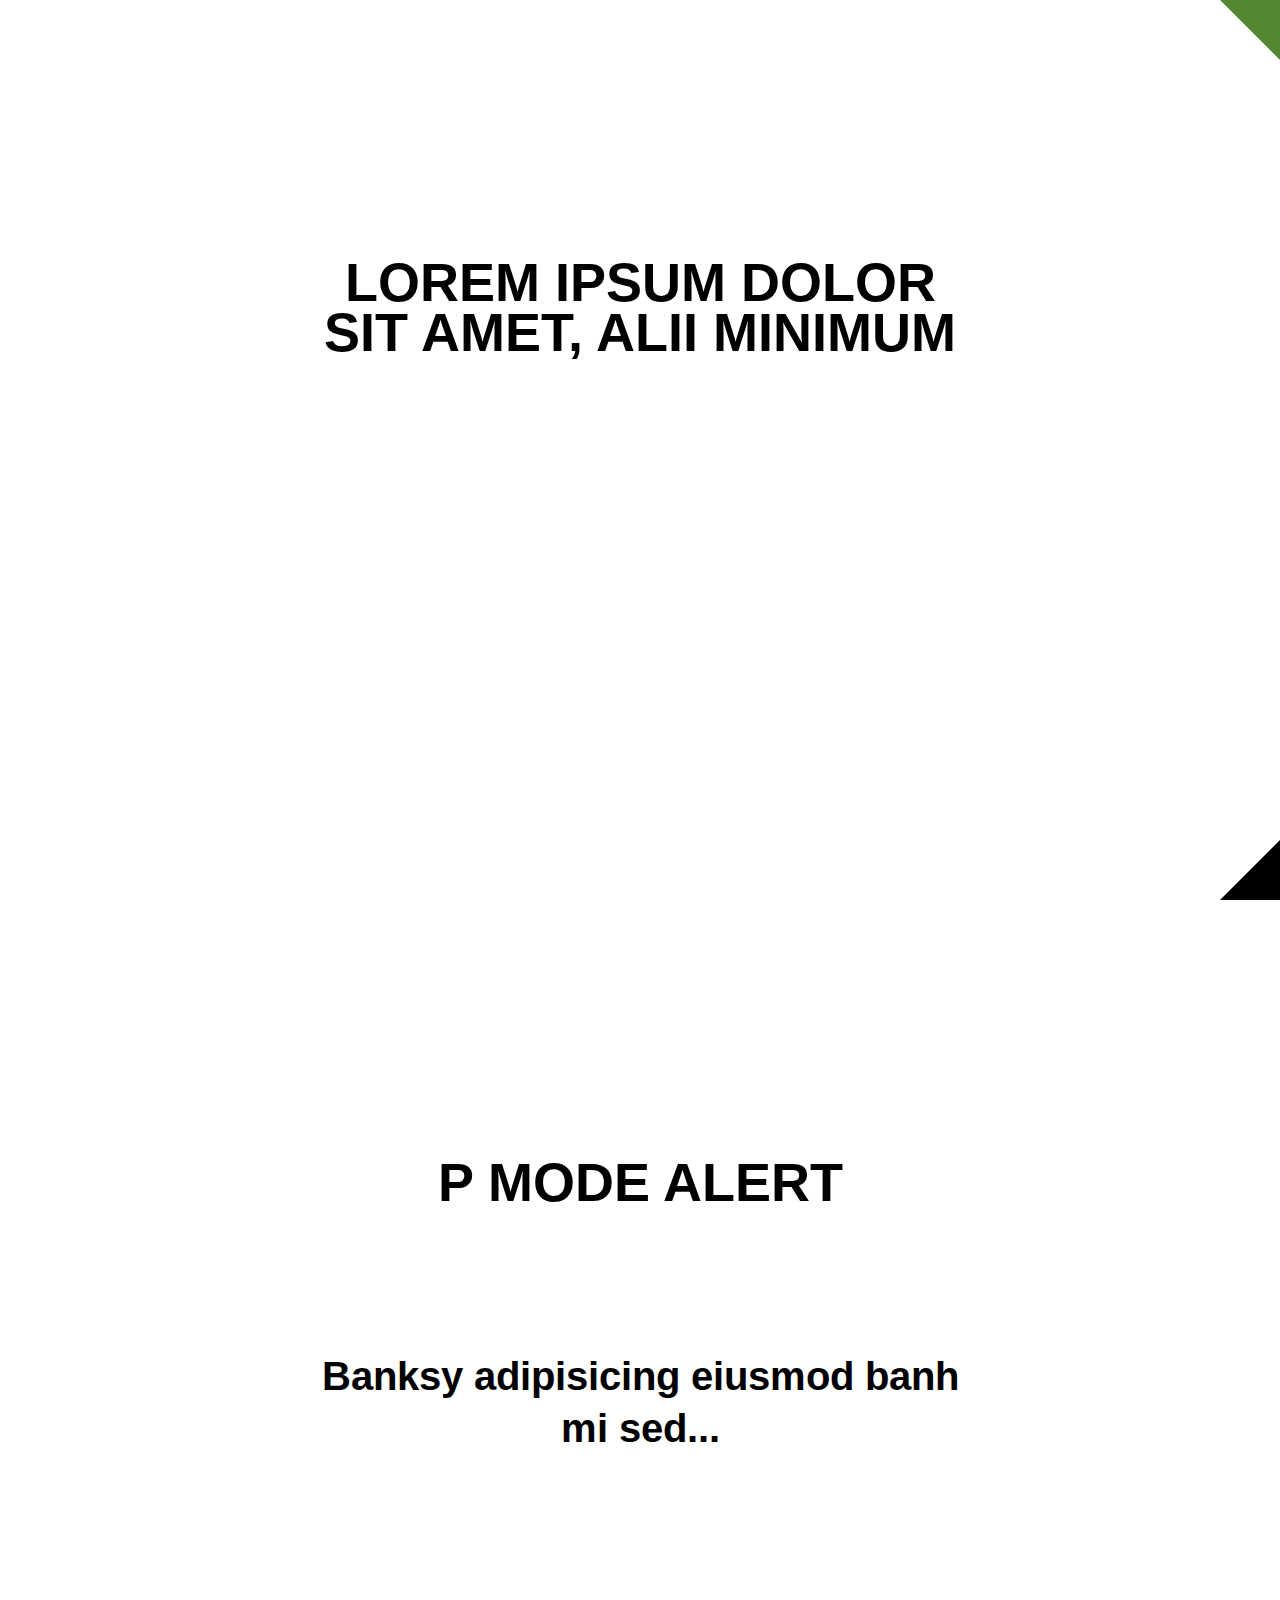
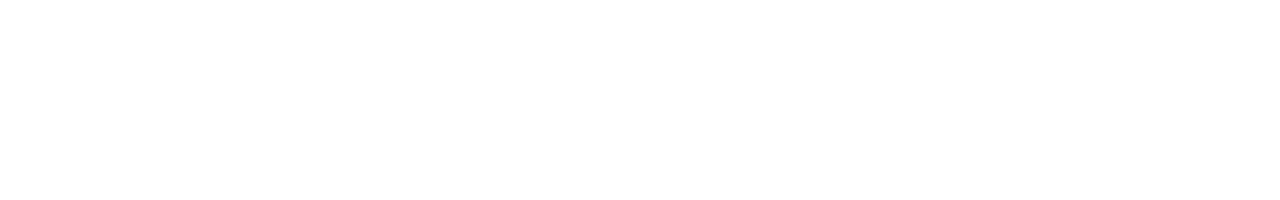
==== index3.html @ 33c34fe2 "v3 is the latest" ====
<!doctype html>
<html>

<head>
  <title>Title</title>
  <link href='http://fonts.googleapis.com/css?family=Arimo:400,700' rel='stylesheet' type='text/css'>
  <!-- <link rel="stylesheet" type="text/css" href="css/animate.css"> -->
  <link rel="stylesheet" type="text/css" href="css/style3.css">
  <script src="http://ajax.googleapis.com/ajax/libs/jquery/1.7.2/jquery.min.js" type="text/javascript" id="jquery"></script>
  <!-- <script type="text/javascript" src="js/jquery.textfill.js"></script> -->
</head>

<!-- http://tympanus.net/codrops/2012/06/12/css-only-responsive-layout-with-smooth-transitions/ -->

<body>

  <div class="container">


                  
    <div class="scroll">
 
        <section class="panel" id="panel-1">
            <h1>V Mode Alert</h1>
            <h2>Banksy adipisicing eiusmod banh mi sed...</h2>
        </section>
         
        <section class="panel color" id="panel-2">
            <h1>Lorem ipsum dolor <br> sit amet, alii minimum</h1>
            <h2><span class="suggestion"></span></h2>
        </section>

        <section class="panel color" id="panel-3">
            <h1>P Mode Alert</h1>
            <h2>Banksy adipisicing eiusmod banh mi sed...</h2>
        </section>
         
 
    </div><!-- // scroll -->

    <div class="veg-click"></div>
    <div class="pk-click"></div>
     
</div><!-- // container -->

    

<!-- <body class="init"> -->

      
<!--     <div class="pk-alert">
      <p class="content">mode activated!!!!</p>
    </div>
    <div class="vegan-alert">
      <p>Vegan mode activated!!!!</p>
    </div> -->
  

  <!--add attribution please https://developer.foursquare.com/docs/venues/links -->

  <script type="text/javascript" src="js/script3.js"></script>
  
  <!-- <script type="text/javascript" src="js/foursquare.js"></script> -->

</body>

</html>
---- css/style3.css ----
/* http://meyerweb.com/eric/tools/css/reset/
   v2.0 | 20110126
   License: none (public domain)
*/

html, body, div, span, applet, object, iframe,
h1, h2, h3, h4, h5, h6, p, blockquote, pre,
a, abbr, acronym, address, big, cite, code,
del, dfn, em, img, ins, kbd, q, s, samp,
small, strike, strong, sub, sup, tt, var,
b, u, i, center,
dl, dt, dd, ol, ul, li,
fieldset, form, label, legend,
table, caption, tbody, tfoot, thead, tr, th, td,
article, aside, canvas, details, embed, 
figure, figcaption, footer, header, hgroup, 
menu, nav, output, ruby, section, summary,
time, mark, audio, video {
	margin: 0;
	padding: 0;
	border: 0;
	font-size: 100%;
	font: inherit;
	vertical-align: baseline;
}
/* HTML5 display-role reset for older browsers */
article, aside, details, figcaption, figure, 
footer, header, hgroup, menu, nav, section {
	display: block;
}
body {
	line-height: 1;
}
ol, ul {
	list-style: none;
}
blockquote, q {
	quotes: none;
}
blockquote:before, blockquote:after,
q:before, q:after {
	content: '';
	content: none;
}
table {
	border-collapse: collapse;
	border-spacing: 0;
}

/*========================================================*/


body {
	overflow: hidden;
}

.container {
	position: absolute;
	width: 100%;
	height: 100%;
	top: 0;
	left: 0;
	font-family: 'Arimo', sans-serif;
	font-weight: 700;
}

/*.container:before {
    content: '';
    position: fixed;
    width: 100%;
    height: 34px;
    background: #e23a6e;
    z-index: 9;
    bottom: 0;
}*/

.scroll, .panel {
	position: relative;
	width: 100%;
	height: 100%;
}

.scroll {
	top: -100%;
	left: 0;
	transition: all 0.3s ease-in-out;
    /* Let's enforce some hardware acceleration */
    -webkit-transform: translate3d(0, 0, 0);
    -webkit-backface-visibility: hidden;
}

.panel{
    background: #fff;
    overflow: hidden;
} 

.veg-click {
	position:absolute;
	top:0;
	right:0;
	width: 0;
	height: 0;
	border-style: solid;
	border-width: 0 60px 60px 0;
	border-color: transparent #558833 transparent transparent;
}

.pk-click {
	position:absolute;
	bottom:0;
	right:0;
	width: 0;
	height: 0;
	border-style: solid;
	border-width: 0 0 60px 60px;
	border-color: transparent transparent #000 transparent;
}

.suggestion, .veg-click, .pk-click {
	cursor: pointer;
}

.panel > h1 {
  position: absolute;
  width: 80%;
  left: 10%;
  margin: -15% 0 0 0;
  padding: 0;
  top: 50%;
  font-size: 54px;
  line-height: 50px;
  text-transform: uppercase;
  text-align: center;
  /*-webkit-backface-visibility: hidden;*/
}

.panel > h2 {
  position: absolute;
  width: 50%;
  left: 25%;
  top: 50%;
  margin: 0 0 0 0;
  padding: 0;
  /*z-index: 2;*/
  font-size: 40px;
  line-height: 52px;
  text-align: center;
  /*-webkit-backface-visibility: hidden;*/
}
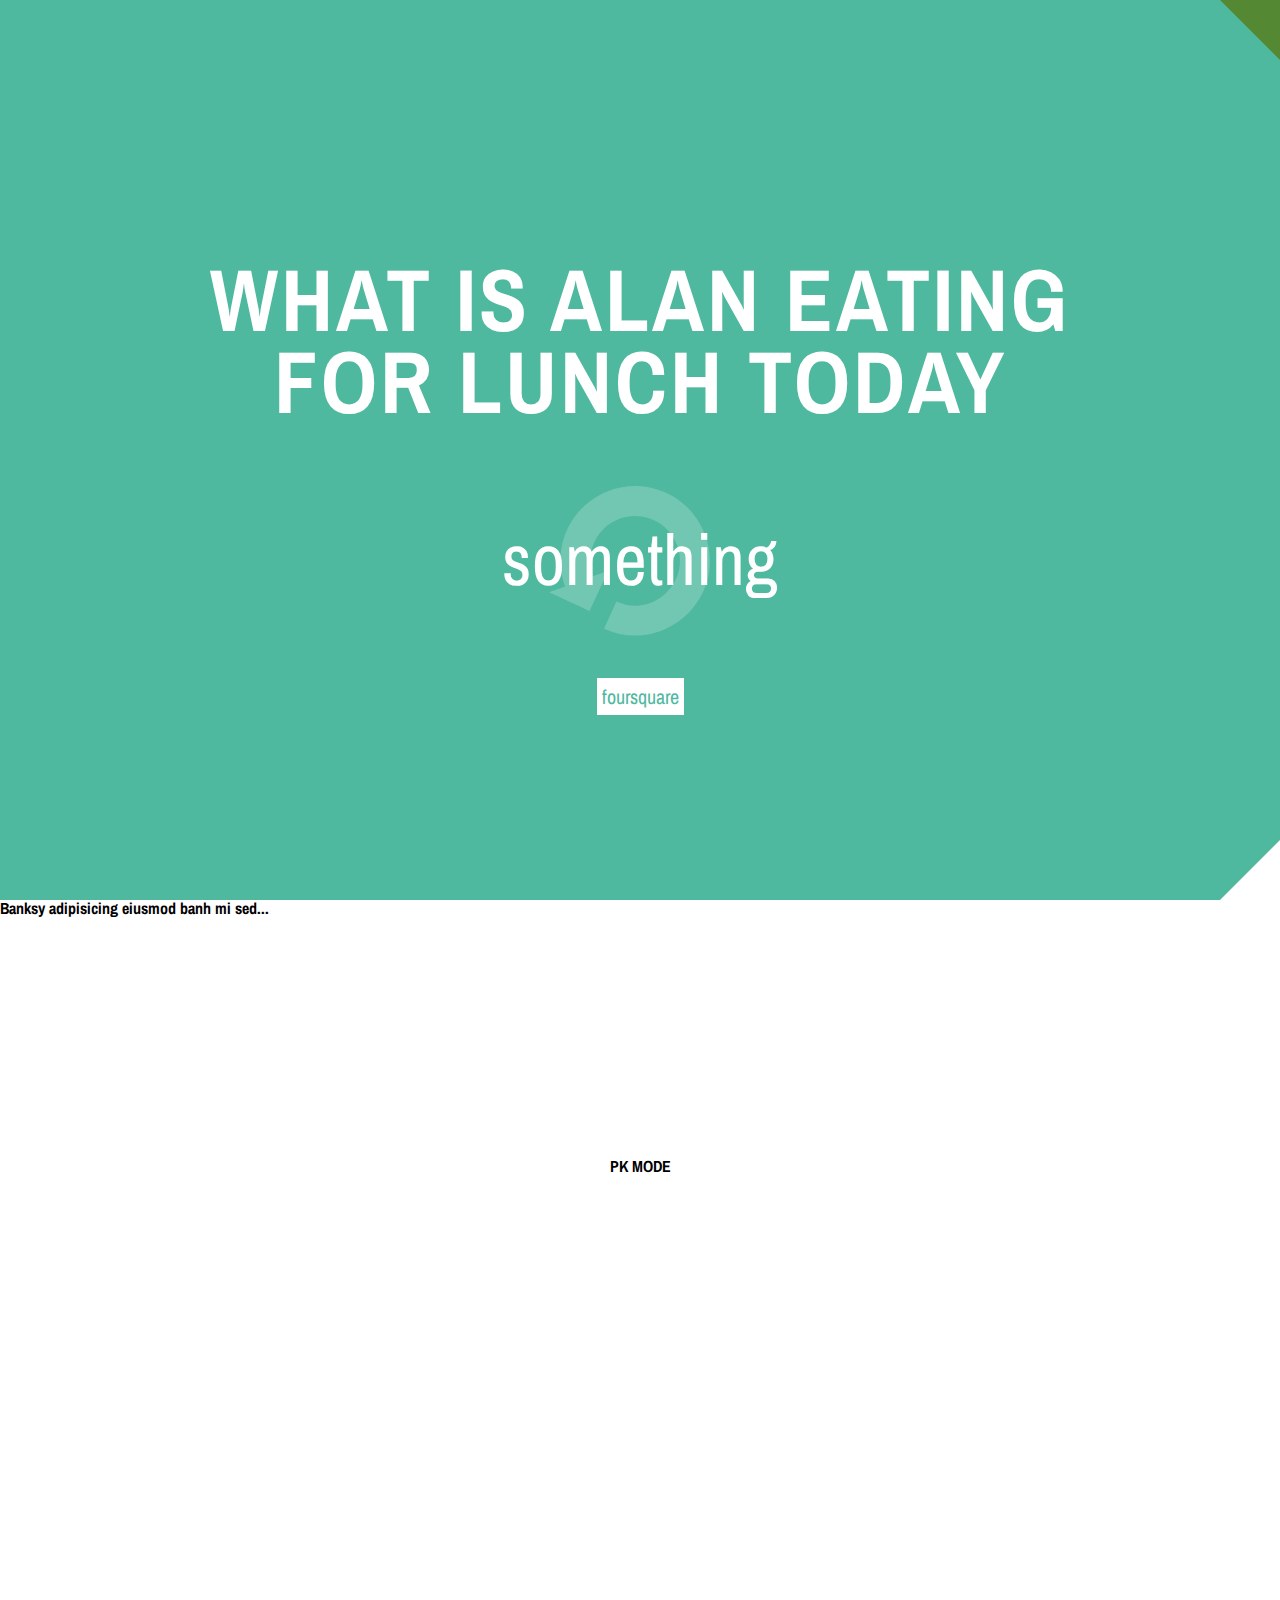
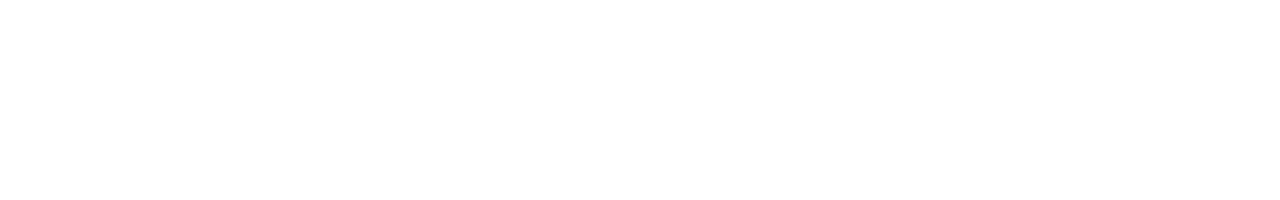
==== commit d87b2bba: "woop" ====
--- a/index3.html
+++ b/index3.html
@@ -3,7 +3,7 @@
 
 <head>
   <title>Title</title>
-  <link href='http://fonts.googleapis.com/css?family=Arimo:400,700' rel='stylesheet' type='text/css'>
+  <link href='http://fonts.googleapis.com/css?family=Archivo+Narrow:400,700' rel='stylesheet' type='text/css'>
   <!-- <link rel="stylesheet" type="text/css" href="css/animate.css"> -->
   <link rel="stylesheet" type="text/css" href="css/style3.css">
   <script src="http://ajax.googleapis.com/ajax/libs/jquery/1.7.2/jquery.min.js" type="text/javascript" id="jquery"></script>
@@ -21,17 +21,20 @@
     <div class="scroll">
  
         <section class="panel" id="panel-1">
-            <h1>V Mode Alert</h1>
-            <h2>Banksy adipisicing eiusmod banh mi sed...</h2>
+            <h1>VEGAN MODE</h1>
+            <!-- <h2>Banksy adipisicing eiusmod banh mi sed...</h2> -->
         </section>
          
-        <section class="panel color" id="panel-2">
-            <h1>Lorem ipsum dolor <br> sit amet, alii minimum</h1>
-            <h2><span class="suggestion"></span></h2>
+        <section class="panel" id="panel-2">
+            <h1>
+              <div class="header">What is Alan eating<br> for lunch today</div>
+              <span class="body-text suggestion">something</span>
+              <div><span class="link-out">foursquare</span></div>
+            </h1>
         </section>
 
-        <section class="panel color" id="panel-3">
-            <h1>P Mode Alert</h1>
+        <section class="panel" id="panel-3">
+            <h1>PK MODE</h1>
             <h2>Banksy adipisicing eiusmod banh mi sed...</h2>
         </section>
          
--- a/css/style3.css
+++ b/css/style3.css
@@ -60,7 +60,7 @@
 	height: 100%;
 	top: 0;
 	left: 0;
-	font-family: 'Arimo', sans-serif;
+	font-family: 'Archivo Narrow', Helvetica, sans-serif;
 	font-weight: 700;
 }
 
@@ -113,37 +113,63 @@
 	height: 0;
 	border-style: solid;
 	border-width: 0 0 60px 60px;
-	border-color: transparent transparent #000 transparent;
+	border-color: transparent transparent #fff transparent;
 }
 
-.suggestion, .veg-click, .pk-click {
+.suggestion, .link-out, .veg-click, .pk-click {
 	cursor: pointer;
+}
+
+#panel-2 {
+	background-color: #4FB99F;
+	color: white;
+}
+
+a {
+	text-decoration: none;
+	color: inherit;
 }
 
 .panel > h1 {
   position: absolute;
   width: 80%;
   left: 10%;
+  /*to pull content slightly up from center*/
   margin: -15% 0 0 0;
   padding: 0;
-  top: 50%;
-  font-size: 54px;
-  line-height: 50px;
-  text-transform: uppercase;
+  top: 50%; 
   text-align: center;
   /*-webkit-backface-visibility: hidden;*/
 }
 
-.panel > h2 {
-  position: absolute;
-  width: 50%;
-  left: 25%;
-  top: 50%;
-  margin: 0 0 0 0;
-  padding: 0;
-  /*z-index: 2;*/
-  font-size: 40px;
-  line-height: 52px;
-  text-align: center;
-  /*-webkit-backface-visibility: hidden;*/
-}+.header {
+  font-size: 88px;
+  line-height: 82px;
+  text-transform: uppercase;
+  letter-spacing: 3px
+}
+
+.body-text {
+  display: inline-block;
+  margin-top: 2%;
+  padding: 8% 0;
+}
+
+.suggestion {
+  font-size: 72px;
+  line-height: 70px;
+  font-weight: 400;
+  background: url(../assets/iconmonstr-refresh-icon.svg);
+  background-size: contain;
+  background-position: center center;
+  background-repeat: no-repeat;
+}
+
+.link-out {
+  padding: 5px 5px;
+  font-weight: 400;
+  font-size: 20px;
+  line-height: 42px;
+  background-color: white;
+  color: #4FB99F;
+}
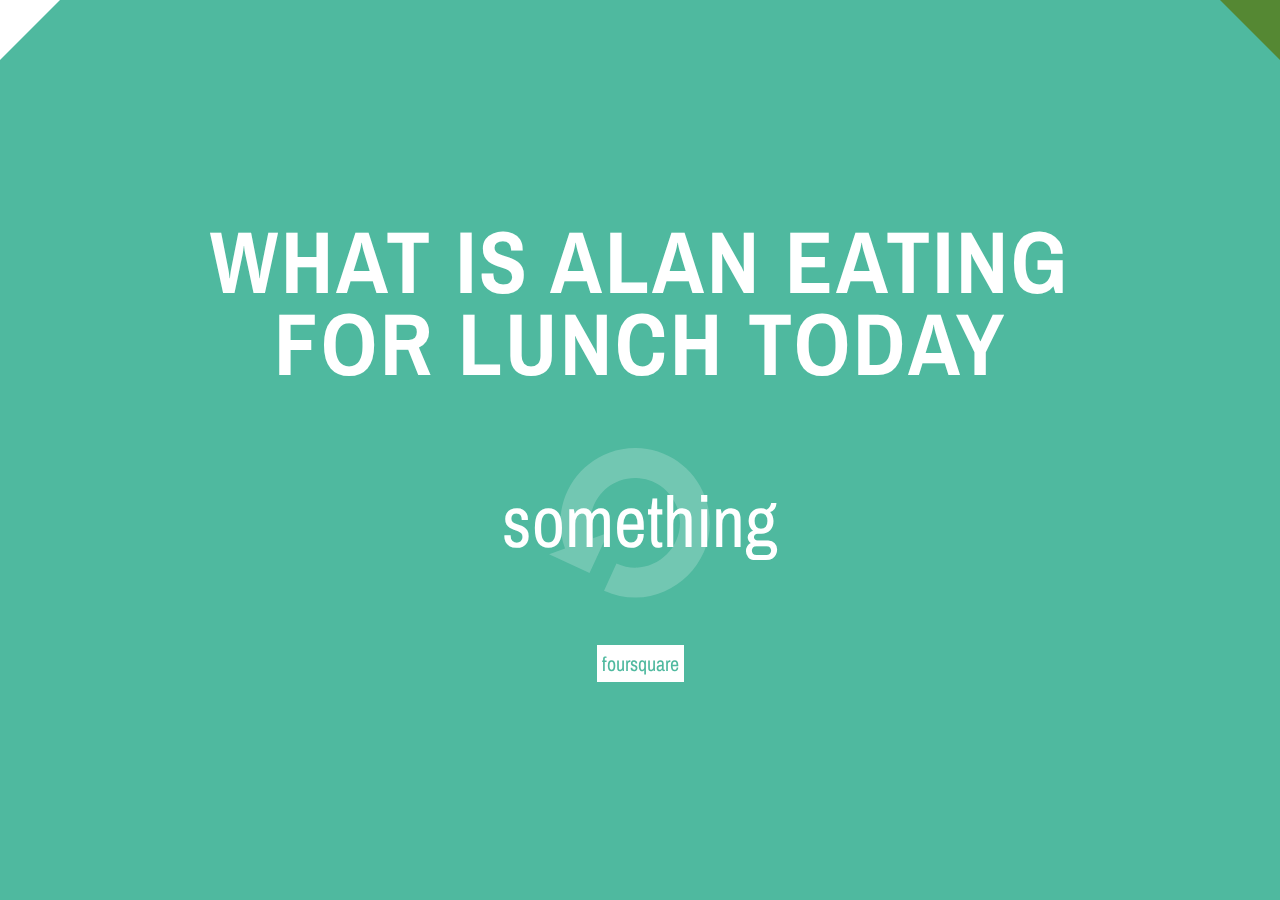
==== commit ff94d087: "solid" ====
--- a/index3.html
+++ b/index3.html
@@ -15,54 +15,32 @@
 <body>
 
   <div class="container">
-
-
-                  
+            
     <div class="scroll">
  
         <section class="panel" id="panel-1">
-            <h1>VEGAN MODE</h1>
-            <!-- <h2>Banksy adipisicing eiusmod banh mi sed...</h2> -->
+          <div class="content header alert">
+          </div>
         </section>
          
         <section class="panel" id="panel-2">
-            <h1>
+            <div class="content">
               <div class="header">What is Alan eating<br> for lunch today</div>
-              <span class="body-text suggestion">something</span>
-              <div><span class="link-out">foursquare</span></div>
-            </h1>
+              <span class="suggestion">something</span>
+              <div><span class="foursquare">foursquare</span></div>
+            </div>
         </section>
-
-        <section class="panel" id="panel-3">
-            <h1>PK MODE</h1>
-            <h2>Banksy adipisicing eiusmod banh mi sed...</h2>
-        </section>
-         
  
     </div><!-- // scroll -->
 
     <div class="veg-click"></div>
     <div class="pk-click"></div>
      
-</div><!-- // container -->
-
-    
-
-<!-- <body class="init"> -->
-
-      
-<!--     <div class="pk-alert">
-      <p class="content">mode activated!!!!</p>
-    </div>
-    <div class="vegan-alert">
-      <p>Vegan mode activated!!!!</p>
-    </div> -->
-  
+  </div><!-- // container -->
 
   <!--add attribution please https://developer.foursquare.com/docs/venues/links -->
 
   <script type="text/javascript" src="js/script3.js"></script>
-  
   <!-- <script type="text/javascript" src="js/foursquare.js"></script> -->
 
 </body>
--- a/css/style3.css
+++ b/css/style3.css
@@ -1,4 +1,10 @@
-/* http://meyerweb.com/eric/tools/css/reset/
+/* 
+   thanks to Manoela Ilic:
+   http://tympanus.net/codrops/2012/06/12/css-only-responsive-layout-with-smooth-transitions
+*/
+
+/* 
+   http://meyerweb.com/eric/tools/css/reset/
    v2.0 | 20110126
    License: none (public domain)
 */
@@ -52,6 +58,11 @@
 
 body {
 	overflow: hidden;
+	font-family: 'Archivo Narrow', Helvetica, sans-serif;
+	font-weight: 700;
+	background-color: #4FB99F;
+	color: white;
+	transition: all 0.1s;
 }
 
 .container {
@@ -60,19 +71,7 @@
 	height: 100%;
 	top: 0;
 	left: 0;
-	font-family: 'Archivo Narrow', Helvetica, sans-serif;
-	font-weight: 700;
 }
-
-/*.container:before {
-    content: '';
-    position: fixed;
-    width: 100%;
-    height: 34px;
-    background: #e23a6e;
-    z-index: 9;
-    bottom: 0;
-}*/
 
 .scroll, .panel {
 	position: relative;
@@ -90,9 +89,14 @@
 }
 
 .panel{
-    background: #fff;
-    overflow: hidden;
+    /*overflow: hidden;*/
+    overflow-y: scroll;
 } 
+
+/* hack to hide scrollbar WEBKIT ONLY */
+.panel::-webkit-scrollbar {
+	width: 0 !important;
+}
 
 .veg-click {
 	position:absolute;
@@ -107,22 +111,17 @@
 
 .pk-click {
 	position:absolute;
-	bottom:0;
-	right:0;
+	top:0;
+	left:0;
 	width: 0;
 	height: 0;
 	border-style: solid;
-	border-width: 0 0 60px 60px;
-	border-color: transparent transparent #fff transparent;
+	border-width: 60px 60px 0px 0px;
+	border-color: #fff transparent transparent transparent;
 }
 
-.suggestion, .link-out, .veg-click, .pk-click {
+.suggestion, .foursquare, .veg-click, .pk-click {
 	cursor: pointer;
-}
-
-#panel-2 {
-	background-color: #4FB99F;
-	color: white;
 }
 
 a {
@@ -130,12 +129,12 @@
 	color: inherit;
 }
 
-.panel > h1 {
+.content {
   position: absolute;
   width: 80%;
   left: 10%;
   /*to pull content slightly up from center*/
-  margin: -15% 0 0 0;
+  margin: -18% 0 0 0;
   padding: 0;
   top: 50%; 
   text-align: center;
@@ -149,13 +148,10 @@
   letter-spacing: 3px
 }
 
-.body-text {
+.suggestion {
   display: inline-block;
   margin-top: 2%;
   padding: 8% 0;
-}
-
-.suggestion {
   font-size: 72px;
   line-height: 70px;
   font-weight: 400;
@@ -165,11 +161,38 @@
   background-repeat: no-repeat;
 }
 
-.link-out {
+.foursquare {
   padding: 5px 5px;
   font-weight: 400;
   font-size: 20px;
-  line-height: 42px;
+  line-height: 52px;
   background-color: white;
   color: #4FB99F;
 }
+
+.alert {
+	margin-top: -5%;
+}
+
+.pk-font {
+	font-family: 'Helvetica Neue', Helvetica, sans-serif;
+	font-weight: bold;
+}
+
+.pk-font .header {
+  font-size: 78px;
+  line-height: 72px;
+  /*text-transform: none;*/
+  letter-spacing: 3px
+}
+
+.pk-font .suggestion {
+  font-size: 62px;
+  line-height: 70px;
+  font-weight: normal;
+}
+
+.pk-font .foursquare {
+  font-weight: normal;
+  font-size: 16px;
+  line-height: 62px;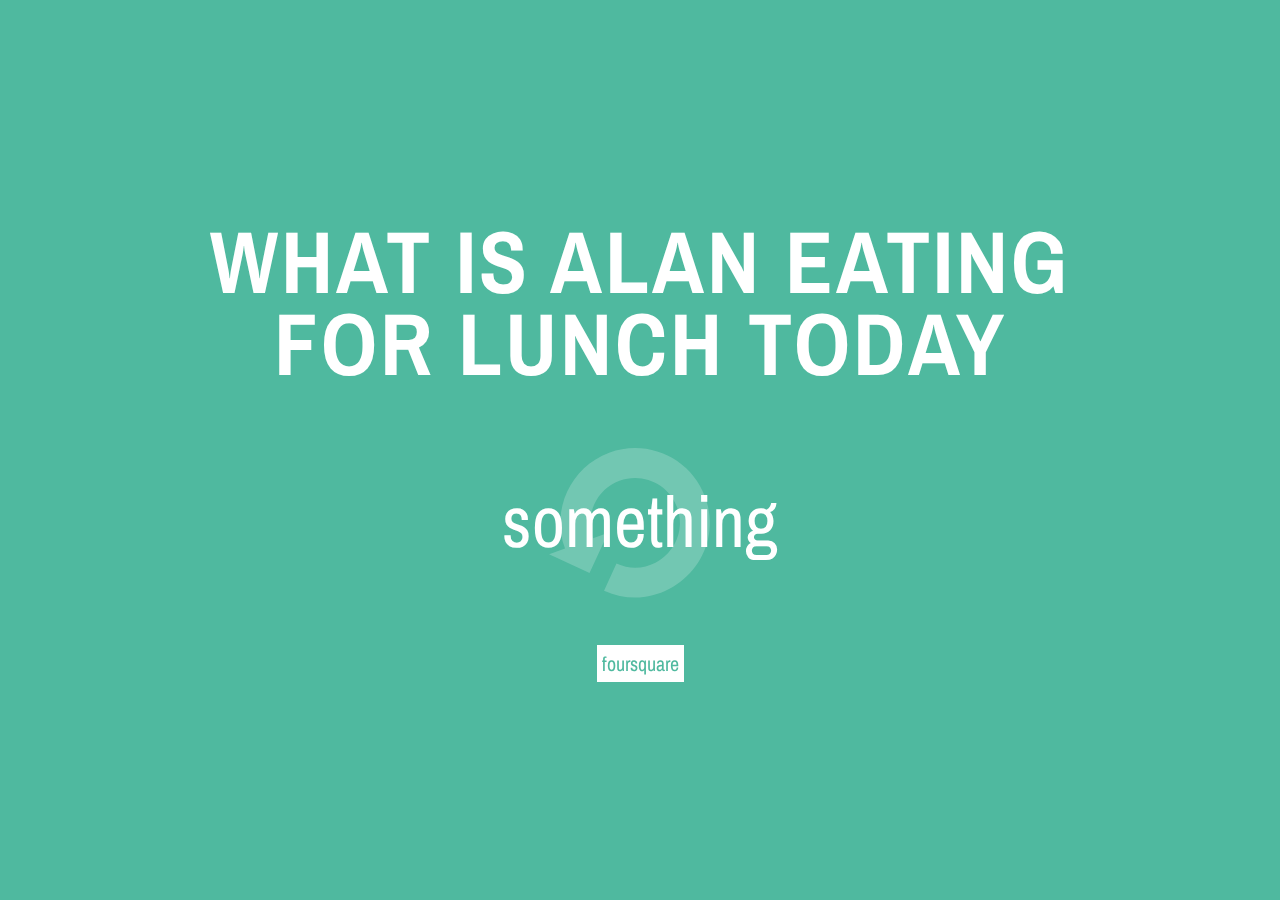
==== commit c17811be: "pre sheetrock integration" ====
--- a/index3.html
+++ b/index3.html
@@ -4,45 +4,35 @@
 <head>
   <title>Title</title>
   <link href='http://fonts.googleapis.com/css?family=Archivo+Narrow:400,700' rel='stylesheet' type='text/css'>
-  <!-- <link rel="stylesheet" type="text/css" href="css/animate.css"> -->
   <link rel="stylesheet" type="text/css" href="css/style3.css">
   <script src="http://ajax.googleapis.com/ajax/libs/jquery/1.7.2/jquery.min.js" type="text/javascript" id="jquery"></script>
-  <!-- <script type="text/javascript" src="js/jquery.textfill.js"></script> -->
+  <script src="js/jquery.sheetrock.min.js" type="text/javascript"></script>
 </head>
 
-<!-- http://tympanus.net/codrops/2012/06/12/css-only-responsive-layout-with-smooth-transitions/ -->
-
 <body>
-
-  <div class="container">
-            
+  <div class="container">      
     <div class="scroll">
- 
         <section class="panel" id="panel-1">
           <div class="content header alert">
           </div>
         </section>
-         
         <section class="panel" id="panel-2">
             <div class="content">
+              <div class="icons"></div>
               <div class="header">What is Alan eating<br> for lunch today</div>
               <span class="suggestion">something</span>
               <div><span class="foursquare">foursquare</span></div>
             </div>
-        </section>
- 
+        </section
     </div><!-- // scroll -->
-
     <div class="veg-click"></div>
     <div class="pk-click"></div>
-     
   </div><!-- // container -->
 
-  <!--add attribution please https://developer.foursquare.com/docs/venues/links -->
-
   <script type="text/javascript" src="js/script3.js"></script>
+  <!-- made using the foursquare API
+       https://developer.foursquare.com/docs/venues/links -->
   <!-- <script type="text/javascript" src="js/foursquare.js"></script> -->
-
 </body>
 
 </html>  --- a/css/style3.css
+++ b/css/style3.css
@@ -105,8 +105,8 @@
 	width: 0;
 	height: 0;
 	border-style: solid;
-	border-width: 0 60px 60px 0;
-	border-color: transparent #558833 transparent transparent;
+	border-width: 0 40px 40px 0;
+	border-color: transparent #fff transparent transparent;
 }
 
 .pk-click {
@@ -116,7 +116,7 @@
 	width: 0;
 	height: 0;
 	border-style: solid;
-	border-width: 60px 60px 0px 0px;
+	border-width: 40px 40px 0px 0px;
 	border-color: #fff transparent transparent transparent;
 }
 
@@ -174,6 +174,10 @@
 	margin-top: -5%;
 }
 
+.icon {
+	display: inline-block;
+}
+
 .pk-font {
 	font-family: 'Helvetica Neue', Helvetica, sans-serif;
 	font-weight: bold;
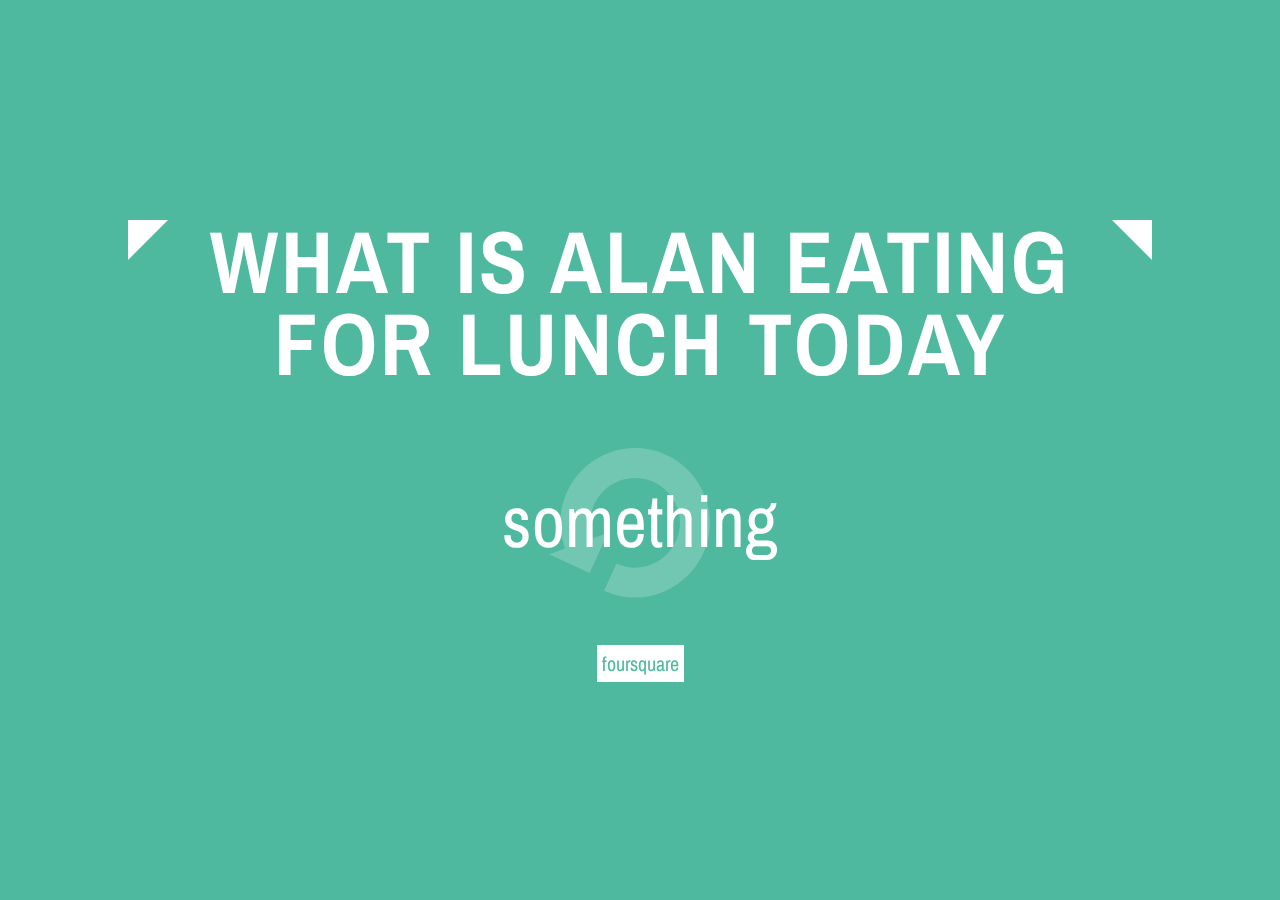
==== commit dd1afd21: "remove old files" ====
--- a/index3.html
+++ b/index3.html
@@ -6,7 +6,7 @@
   <link href='http://fonts.googleapis.com/css?family=Archivo+Narrow:400,700' rel='stylesheet' type='text/css'>
   <link rel="stylesheet" type="text/css" href="css/style3.css">
   <script src="http://ajax.googleapis.com/ajax/libs/jquery/1.7.2/jquery.min.js" type="text/javascript" id="jquery"></script>
-  <script src="js/jquery.sheetrock.min.js" type="text/javascript"></script>
+  <script src="js/jquery.sheetrock.js" type="text/javascript"></script>
 </head>
 
 <body>
@@ -18,6 +18,7 @@
         </section>
         <section class="panel" id="panel-2">
             <div class="content">
+              <table id="statistics"></div>
               <div class="icons"></div>
               <div class="header">What is Alan eating<br> for lunch today</div>
               <span class="suggestion">something</span>
